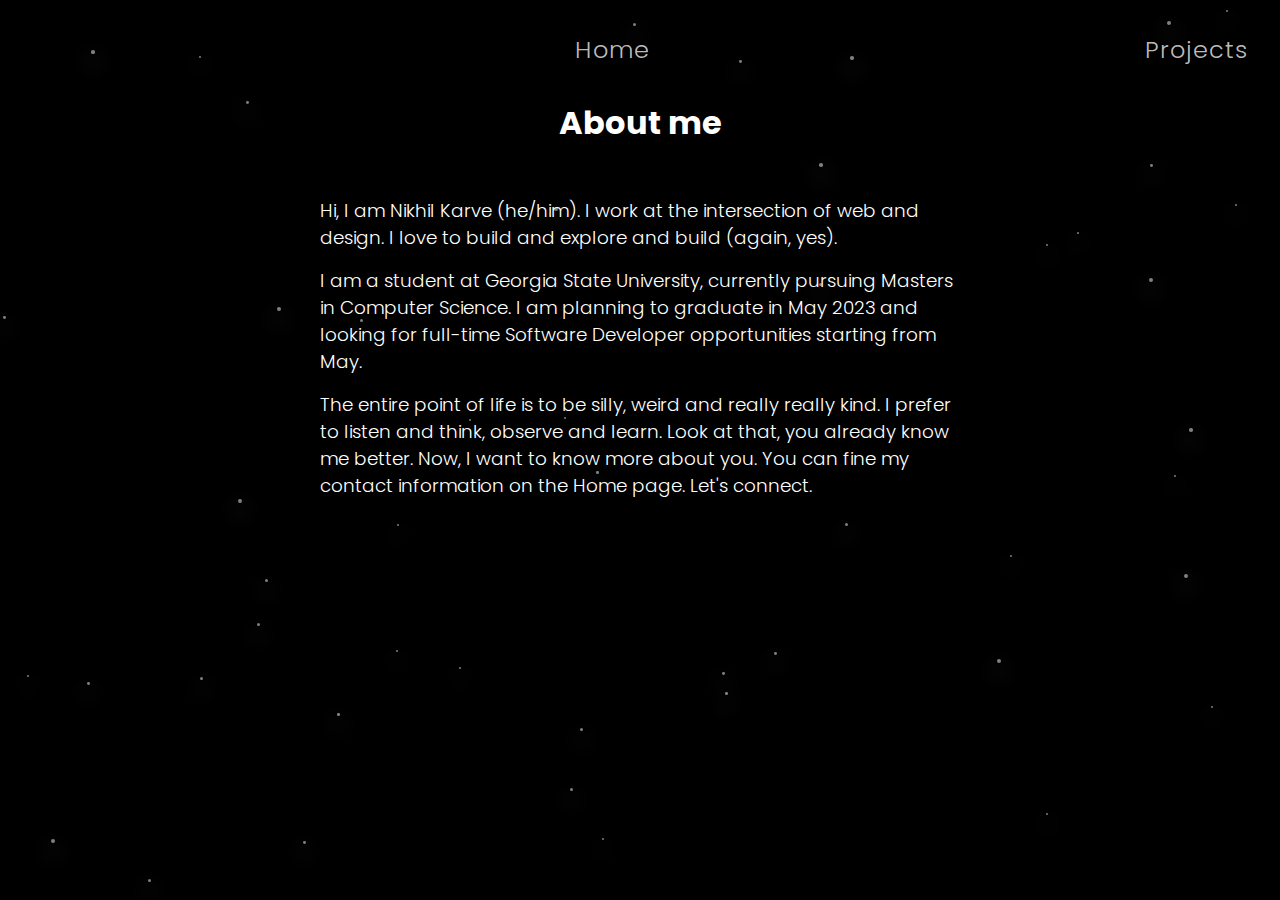
==== about.html @ fd202c12 "Files uploaded" ====
<!DOCTYPE html>
<html lang="en">
	<head>
		<meta charset="UTF-8" />

		<title>Nikhil Karve | About me</title>

		<link rel="stylesheet" href="assets/css/style.css" />
		<link
			rel="shortcut icon"
			type="image/png"
			href="assets/favicon.svg"
		/>

		<link
			rel="stylesheet"
			href="https://cdnjs.cloudflare.com/ajax/libs/font-awesome/4.7.0/css/font-awesome.min.css"
		/>
		<meta property="og:site_name" content="Nikhil Karve" />
		<meta property="og:title" content="TusharNankani" />
		<meta property="og:type" content="website" />
		<meta property="og:description" content="About Nikhil Karve." />
		<meta
			property="og:url"
			content="https://nikhilkarve.github.io/about"
		/>
		<meta property="og:image" content="image/README/demo.png" />
		<meta property="twitter:image" content="image/README/demo.png" />
		<script defer src="assets/js/console.js"></script>
	</head>
	<header>
		<body>
			<section class="animated-area"></section>
			<nav>
				<li>
					<span class="logo"> &lt;NK/&gt; </span>
				</li>
				<li>
					<a class="talks" href="index.html" rel="noopener">Home</a>
				</li>
				<li>
					<a class="blog" href="projects.html">Projects</a>
				</li>
			</nav>
			<span class="spanTest">
				<h1 class="testH">About me</h1>
			</span>

			<div class="aboutContent">
				<div class="displayAbout">
					<p class="aboutMe">
						Hi, I am Nikhil Karve (he/him). I work at the intersection
						of web and design. I love to build and explore and build
						(again, yes).
					</p>
					<p class="aboutMe">
						I am a student at Georgia State University, currently
						pursuing Masters in Computer Science. I am planning to
						graduate in May 2023 and looking for full-time Software
						Developer opportunities starting from May.
					</p>
					<p class="aboutMe">
						The entire point of life is to be silly, weird and really
						really kind. I prefer to listen and think, observe and
						learn. Look at that, you already know me better. Now, I
						want to know more about you. You can fine my contact
						information on the Home page. Let's connect.
					</p>
				</div>
			</div>
			<script src="assets/js/meteor.js"></script>
		</body>
	</header>
</html>
---- assets/css/style.css ----
@import url('https://fonts.googleapis.com/css2?family=Poppins:ital,wght@0,100;0,200;0,300;0,400;1,100;1,200;1,300;1,400&display=swap');

* {
	margin: 0;
	padding: 0;
	box-sizing: border-box;
}

body {
	font-family: 'Poppins', sans-serif;
	overflow-x: hidden;
	cursor: default;
}

header {
	width: 100%;
	height: 100vh;
	position: relative;
	background-color: rgba(0, 0, 0, 0.5);
}

.projHeader {
	/* background-color: rgba(235, 237, 245, 0.9); */
	height: 100%;
}

::selection {
	background: rgba(235, 237, 245, 0.9);
	color: rgba(5, 19, 37, 0.932);
}

.animated-area {
	position: absolute;
	width: 100%;
	height: 100%;
	background-color: rgba(0, 0, 0);
	overflow: hidden;
	z-index: -1;
}

/* Styling the meteor + meteor.js */
.animated-area .meteor {
	position: absolute;
	top: 0;
	/* width - height in meteor.js */
	background-image: linear-gradient(to bottom, transparent, #fff);
	animation: shower 3s linear infinite;
	/* box-shadow: 0 1px 1px 1px rgba(138, 138, 138, 0.596); */
}

@keyframes shower {
	from {
		transform: translateY(-50%);
		transform: rotate(50deg);
	}
	to {
		transform: translateY(500%);
		left: 0px;
		top: 130%;
		transform: rotate(55deg);
	}
}

/* Styling the stars + stars.js */

.animated-area .star {
	background: #fff;
	position: absolute;
	border-radius: 50%;
	z-index: 10;
	box-shadow: 0 10px 20px 1px rgba(255, 255, 255, 0.596);
	animation: animate linear infinite;
}

@keyframes animate {
	0% {
		opacity: 0;
		transform: translateY(0);
	}
	10%,
	90% {
		opacity: 1;
	}
	100% {
		opacity: 0;
		transform: translateY(-100px);
	}
}

header nav {
	display: flex;
	justify-content: space-between;
	align-items: center;
	padding: 2rem;
	/* z-index: 10; */

	/* for sticky navbar */
	position: -webkit-sticky;

	top: 0;

	font-weight: 300;
	letter-spacing: 1px;

	list-style-type: none;
}

.aboutMe {
	font-weight: 300;
	font-size: 1.15rem;
	cursor: default;
	color: white;
}

.displayAbout {
	width: min(80vw, 40rem);
	display: flex;
	align-items: flex-start;
	justify-content: flex-start;
	flex-direction: column;
	gap: 1rem;
	animation: appearIn 1s ease-in-out 1;
	z-index: 2;
}

.aboutContent {
	/* height: 100vh; */
	margin-top: 50px;
	width: 100vw;
	font-family: 'Poppins', sans-serif;
	display: flex;
	align-items: center;
	justify-content: center;
	/* background-color: var(--light-bg); */
	overflow: hidden;
}

header nav a {
	color: #cececeee;
	font-size: 1.5rem;
	font-weight: 300;
	text-decoration: none;
	transition: all 0.3s ease-in;
}

header nav .logo a {
	letter-spacing: 6px;
	font-style: italic;
}

header nav a:hover {
	transition: all 0.3s ease-in;
	text-decoration: underline;
	text-decoration-thickness: 1px;
	text-underline-offset: 8px;
	cursor: pointer;
}

header nav .logo a:hover {
	text-decoration: none;
}

.intro-content {
	position: absolute;
	top: 50%;
	left: 50%;
	transform: translate(-50%, -70%);
	white-space: nowrap;
	text-align: center;
	color: #d8d6d6;
}

.intro-content h1 {
	font-size: 2em;
	font-weight: 200;
	margin: 2.2em 1em;
	letter-spacing: 4px;
	word-spacing: 5px;
}

.tagline {
	color: #cecece;
	font-size: 1.25em;
	font-weight: 200;
	margin-top: 2.8em;
	letter-spacing: 3px;
	word-spacing: 1px;
}

a {
	text-decoration: none;
	color: #cececeef;
	font-size: 1.1em;
	font-weight: 400;
}

.contact {
	list-style: none;
	display: flex;
	align-items: center;
	justify-content: center;
	align-content: center;
}

.icon {
	position: relative;
	font-size: 1.5em;
	margin: 0.7em;
	color: #c2c2c2;
	background-color: rgba(0, 0, 0, 0.3);
	padding: 9px 15px;
	border: 1px solid rgba(255, 255, 255, 0.315);
	border-radius: 100%;
	transition: 0.5s all ease;
}

.icon:hover {
	background-color: rgba(128, 128, 128, 0.027);
	filter: blur(1px);
	-webkit-filter: blur(1px);
	transition: 0.5s all ease;
}
.project-content {
	display: flex;
	flex-direction: column;
	justify-content: center;
	align-items: center;
	margin-left: auto;
	margin-right: auto;
	width: 800px;
	margin-top: 15px;
}

.project-content p,
h2 {
	color: white;
}

.spanTest {
}

.testH {
	color: white;
	display: flex;
	align-self: center;
	justify-content: center;
}

.project-content ul {
	padding: 20px;
}

.hide {
	display: none;
}

.desc {
	position: fixed;
	margin: 1.2em 0.5em;
	padding: 2px 8px;
	background-color: rgba(27, 27, 27, 0.459);
	border-radius: 6px;
	letter-spacing: 1px;
	color: #cecece93;
	overflow: hidden;
	transition: 0.3s all ease;
}

.icon:hover + .hide {
	display: block;
	overflow: visible;
	transition: 0.3s all ease;
}

/* responsive */

@media only screen and (max-width: 600px) {
	.logo {
		size: 0.5em;
	}

	.contact {
		display: flex;
		flex-wrap: wrap;
		align-items: center;
		justify-content: center;
		position: relative;
	}

	.icon {
		font-size: 1em;
		margin: 50em 0.5em;
		padding: 7px 11px;
	}

	.tagline {
		display: flex;
		align-items: center;
		justify-content: center;
		flex-wrap: wrap;
		position: relative;
	}

	.icon:hover + .hide {
		display: hidden;
		opacity: 0;
	}

	@keyframes shower {
		from {
			transform: translateY(-50%);
			transform: rotate(50deg);
		}
		to {
			transform: translateY(50%);
			left: 0px;
			top: 60%;
			transform: rotate(48deg);
		}
	}
}
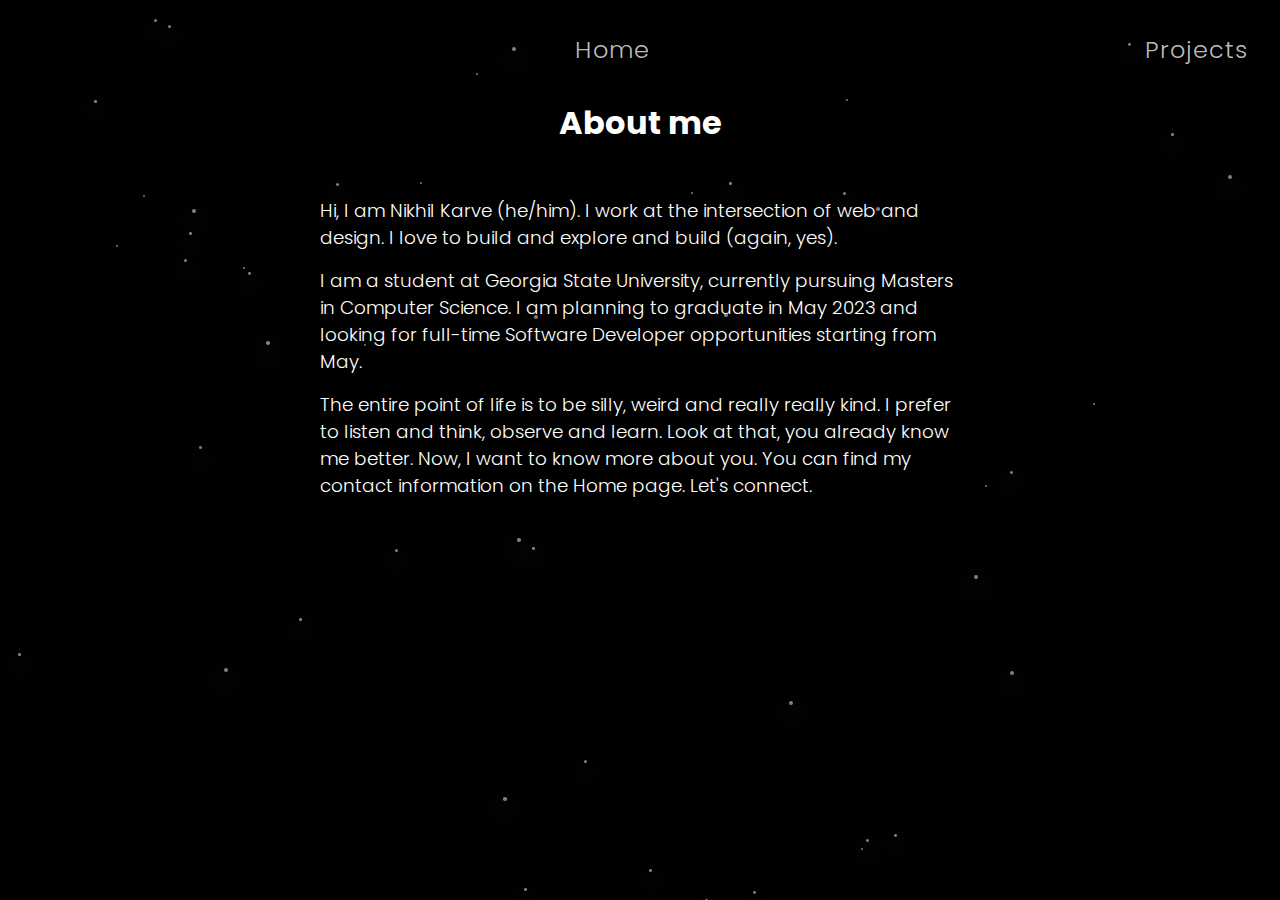
==== commit 8242143b: "some changes to about" ====
--- a/about.html
+++ b/about.html
@@ -63,7 +63,7 @@
 						The entire point of life is to be silly, weird and really
 						really kind. I prefer to listen and think, observe and
 						learn. Look at that, you already know me better. Now, I
-						want to know more about you. You can fine my contact
+						want to know more about you. You can find my contact
 						information on the Home page. Let's connect.
 					</p>
 				</div>
